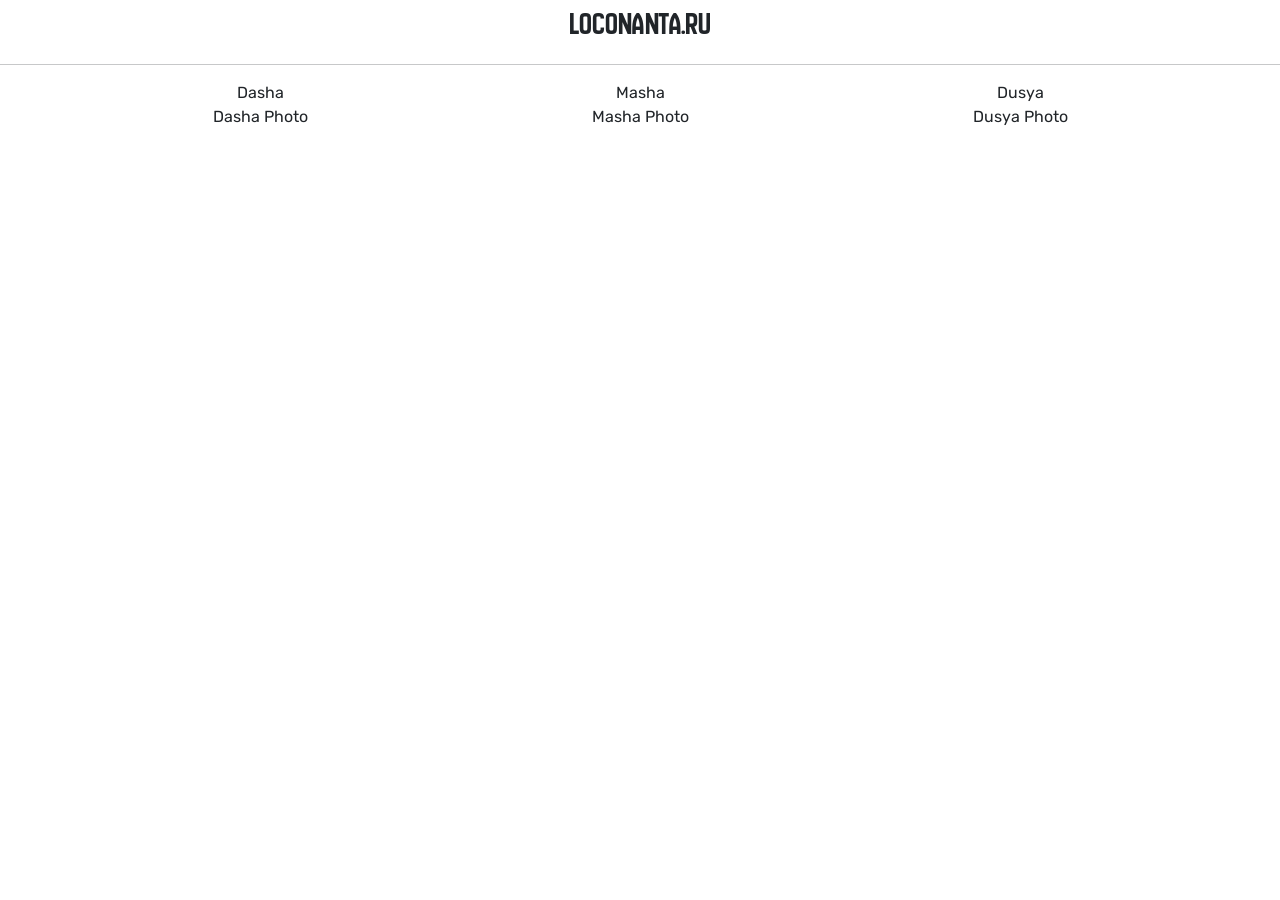
==== index.html @ 16450235 "20240825" ====
<!DOCTYPE html>
<html lang="ru">
<head>
    <meta charset="UTF-8">
    <meta name="viewport" content="width=device-width, initial-scale=1.0">
    <link href="https://cdn.jsdelivr.net/npm/bootstrap@5.0.2/dist/css/bootstrap.min.css" rel="stylesheet" integrity="sha384-EVSTQN3/azprG1Anm3QDgpJLIm9Nao0Yz1ztcQTwFspd3yD65VohhpuuCOmLASjC" crossorigin="anonymous">
    <link rel="preconnect" href="https://fonts.googleapis.com">
    <link rel="preconnect" href="https://fonts.gstatic.com" crossorigin>
    <link href="https://fonts.googleapis.com/css2?family=New+Amsterdam&display=swap" rel="stylesheet">
    <link href="https://fonts.googleapis.com/css2?family=Rubik:ital,wght@0,300..900;1,300..900&display=swap" rel="stylesheet">
    <link rel="stylesheet" href="./css/style.css">
    <title>LOCONANTA.RU</title>
</head>
<body>
 <header>
    <div class="new-amsterdam-regular text-center fs-2">
        LOCONANTA.RU
    </div>
 </header>
 <hr>
 <nav>
    <div class="container">
        <div class="row rubik-uniquifier text-center">
            <div class="col-4">
                <div class="col">Dasha</div>
                <div class="col">Dasha Photo</div>
            </div>
            <div class="col-4">
                <div class="col">Masha</div>
                <div class="col">Masha Photo</div>
            </div>
            <div class="col-4">
                <div class="col">Dusya</div>
                <div class="col">Dusya Photo</div>
            </div>

        </div>
    </div>
 </nav>   

<script src="https://cdn.jsdelivr.net/npm/bootstrap@5.0.2/dist/js/bootstrap.bundle.min.js" integrity="sha384-MrcW6ZMFYlzcLA8Nl+NtUVF0sA7MsXsP1UyJoMp4YLEuNSfAP+JcXn/tWtIaxVXM" crossorigin="anonymous"></script>
</body>
</html>
---- css/style.css ----
.new-amsterdam-regular {
    font-family: "New Amsterdam", sans-serif;
    font-weight: 400;
    font-style: normal;
  }

  .rubik-uniquifier {
    font-family: "Rubik", sans-serif;
    font-optical-sizing: auto;
    font-weight: 400;
    font-style: normal;
  }
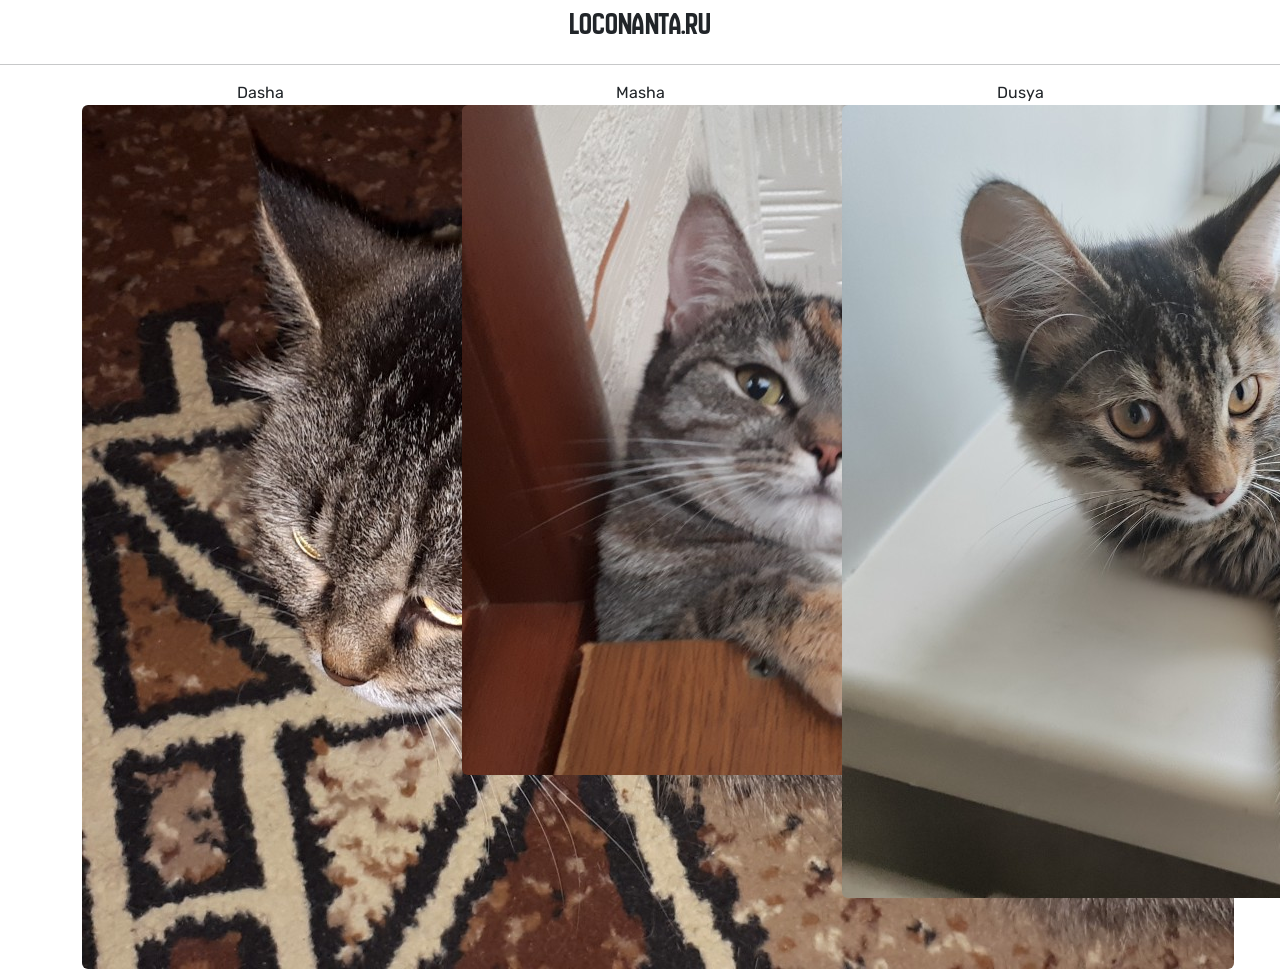
==== commit b2ece642: "20240825" ====
--- a/index.html
+++ b/index.html
@@ -23,15 +23,15 @@
         <div class="row rubik-uniquifier text-center">
             <div class="col-4">
                 <div class="col">Dasha</div>
-                <div class="col">Dasha Photo</div>
+                <div class="col img-fluid"><img src="./jpg/dasha.jpg" class="rounded float-start" alt=""></div>
             </div>
             <div class="col-4">
                 <div class="col">Masha</div>
-                <div class="col">Masha Photo</div>
+                <div class="col img-fluid"><img src="./jpg/masha.jpg" class="rounded float-start" alt=""></div>
             </div>
             <div class="col-4">
                 <div class="col">Dusya</div>
-                <div class="col">Dusya Photo</div>
+                <div class="col img-fluid"><img src="./jpg/dusya.jpg" class="rounded float-start" alt=""></div>
             </div>
 
         </div>
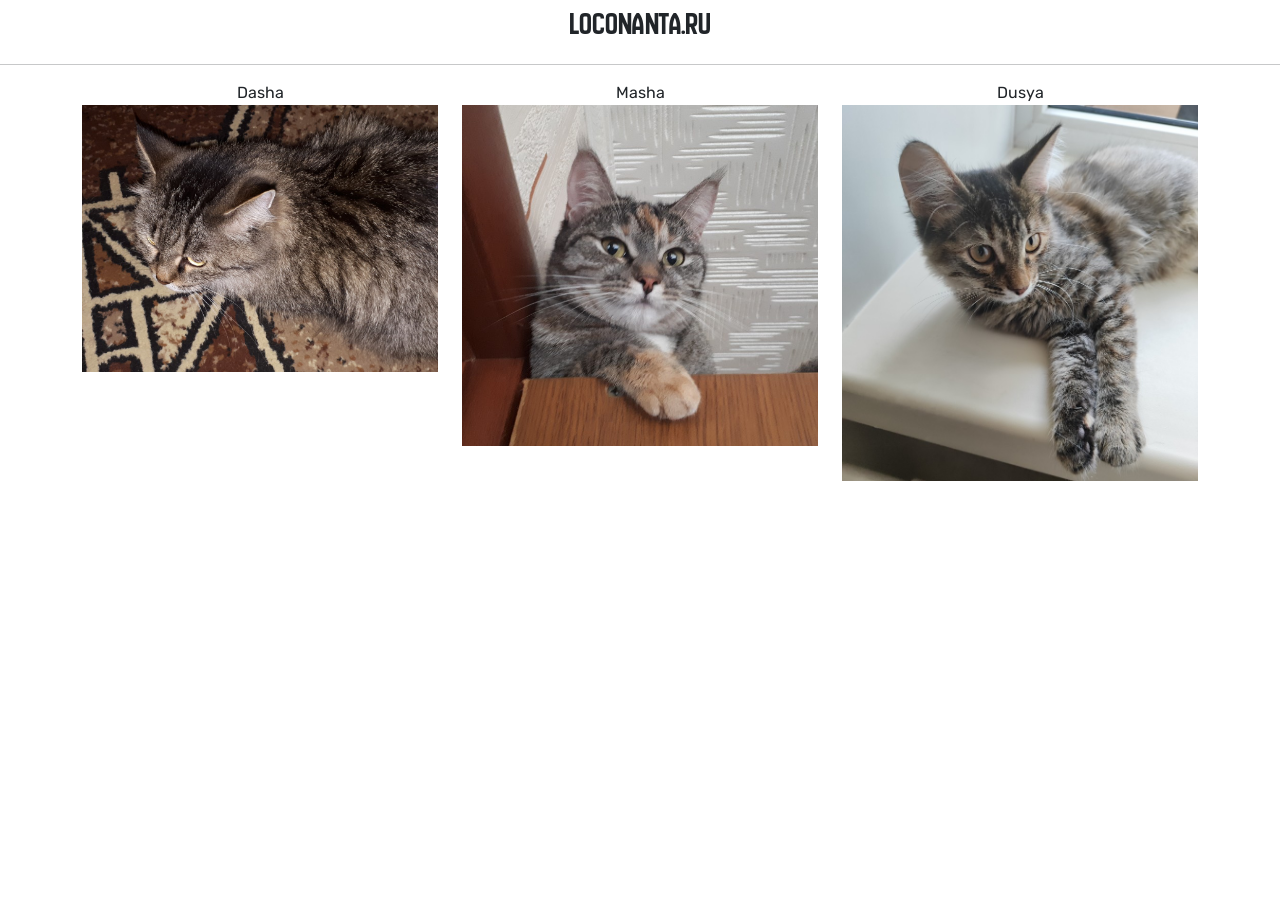
==== commit e6bf8205: "20240825" ====
--- a/index.html
+++ b/index.html
@@ -23,15 +23,15 @@
         <div class="row rubik-uniquifier text-center">
             <div class="col-4">
                 <div class="col">Dasha</div>
-                <div class="col img-fluid"><img src="./jpg/dasha.jpg" class="rounded float-start" alt=""></div>
+                <div class="col "><img src="./jpg/dasha.jpg" class="img-fluid float-start" alt=""></div>
             </div>
             <div class="col-4">
                 <div class="col">Masha</div>
-                <div class="col img-fluid"><img src="./jpg/masha.jpg" class="rounded float-start" alt=""></div>
+                <div class="col "><img src="./jpg/masha.jpg" class="img-fluid float-start" alt=""></div>
             </div>
             <div class="col-4">
                 <div class="col">Dusya</div>
-                <div class="col img-fluid"><img src="./jpg/dusya.jpg" class="rounded float-start" alt=""></div>
+                <div class="col "><img src="./jpg/dusya.jpg" class="img-fluid float-start" alt=""></div>
             </div>
 
         </div>
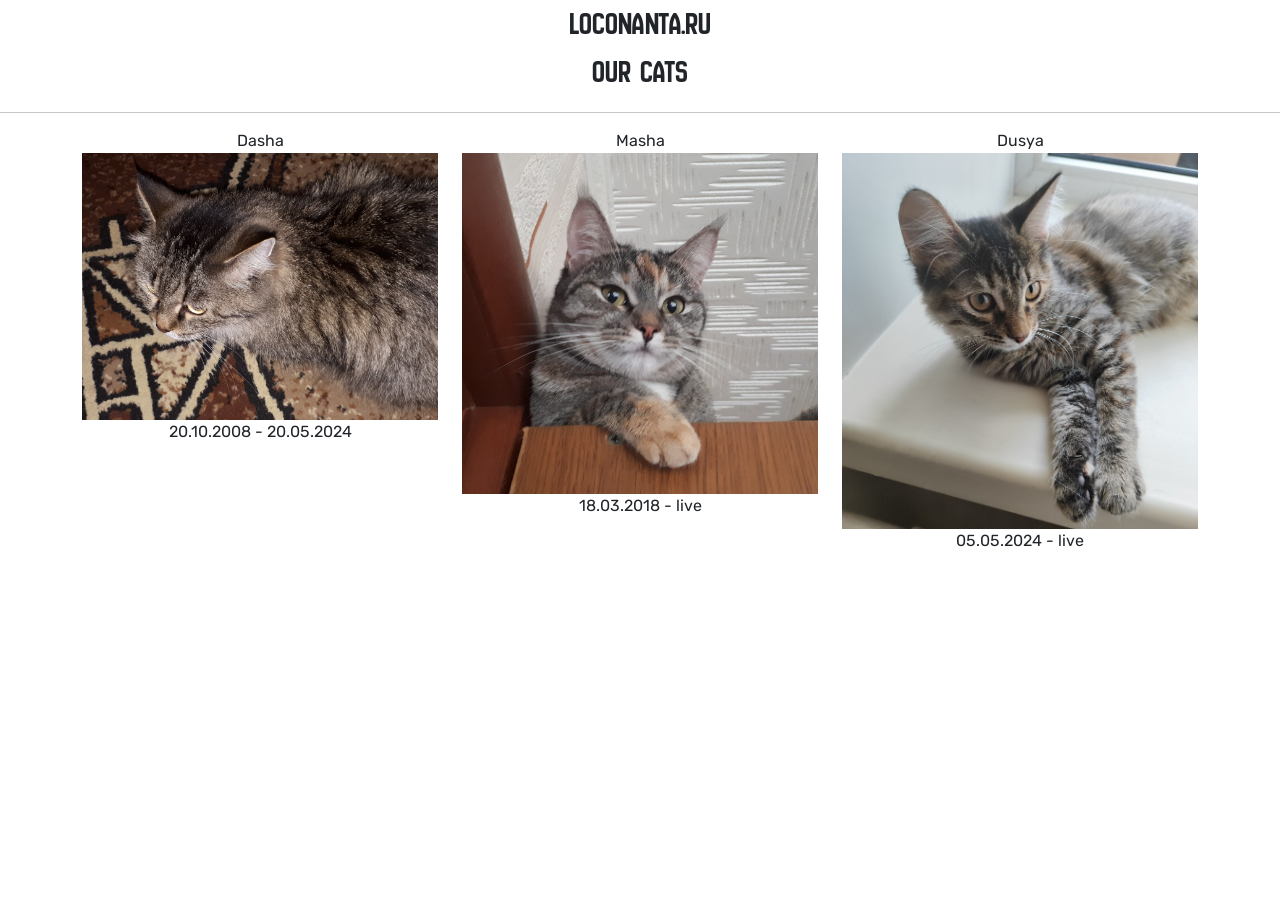
==== commit 1e28e80f: "25" ====
--- a/index.html
+++ b/index.html
@@ -14,7 +14,8 @@
 <body>
  <header>
     <div class="new-amsterdam-regular text-center fs-2">
-        LOCONANTA.RU
+        LOCONANTA.RU <br>
+        OUR CATS
     </div>
  </header>
  <hr>
@@ -24,14 +25,17 @@
             <div class="col-4">
                 <div class="col">Dasha</div>
                 <div class="col "><img src="./jpg/dasha.jpg" class="img-fluid float-start" alt=""></div>
+                <div class="col">20.10.2008 - 20.05.2024</div>
             </div>
             <div class="col-4">
                 <div class="col">Masha</div>
                 <div class="col "><img src="./jpg/masha.jpg" class="img-fluid float-start" alt=""></div>
+                <div class="col">18.03.2018 - live</div>
             </div>
             <div class="col-4">
                 <div class="col">Dusya</div>
                 <div class="col "><img src="./jpg/dusya.jpg" class="img-fluid float-start" alt=""></div>
+                <div class="col">05.05.2024 - live</div>
             </div>
 
         </div>
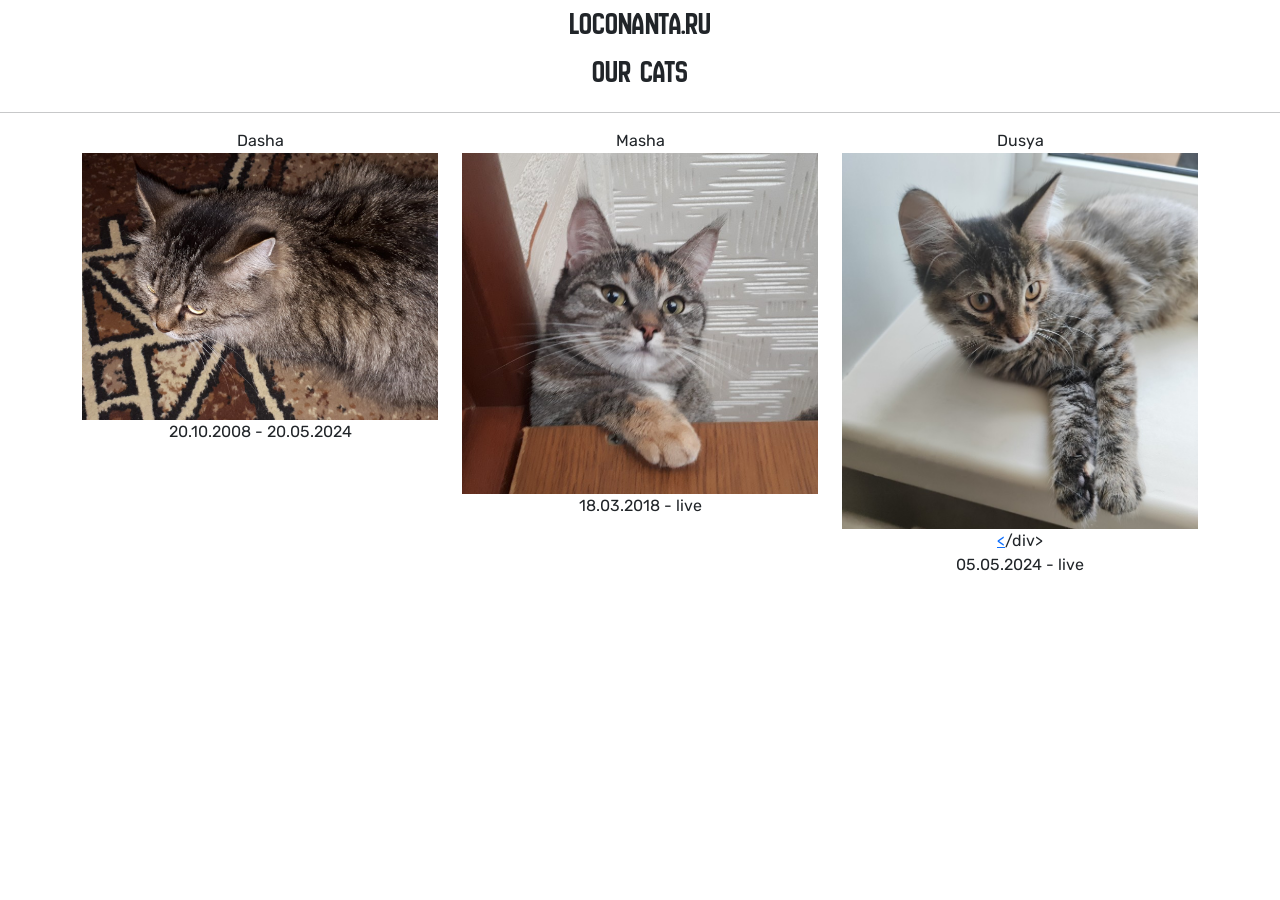
==== commit ed6ab9ac: "make folder for cats" ====
--- a/index.html
+++ b/index.html
@@ -24,17 +24,17 @@
         <div class="row rubik-uniquifier text-center">
             <div class="col-4">
                 <div class="col">Dasha</div>
-                <div class="col "><img src="./jpg/dasha.jpg" class="img-fluid float-start" alt=""></div>
+                <div class="col "><a href="/dasha/"><img src="./jpg/dasha.jpg" class="img-fluid float-start" alt=""></a></div>
                 <div class="col">20.10.2008 - 20.05.2024</div>
             </div>
             <div class="col-4">
                 <div class="col">Masha</div>
-                <div class="col "><img src="./jpg/masha.jpg" class="img-fluid float-start" alt=""></div>
+                <div class="col "><a href="/masha/"><img src="./jpg/masha.jpg" class="img-fluid float-start" alt=""></a></div>
                 <div class="col">18.03.2018 - live</div>
             </div>
             <div class="col-4">
                 <div class="col">Dusya</div>
-                <div class="col "><img src="./jpg/dusya.jpg" class="img-fluid float-start" alt=""></div>
+                <div class="col "><a href="/dusya/"><img src="./jpg/dusya.jpg" class="img-fluid float-start" alt=""><</a>/div>
                 <div class="col">05.05.2024 - live</div>
             </div>
 
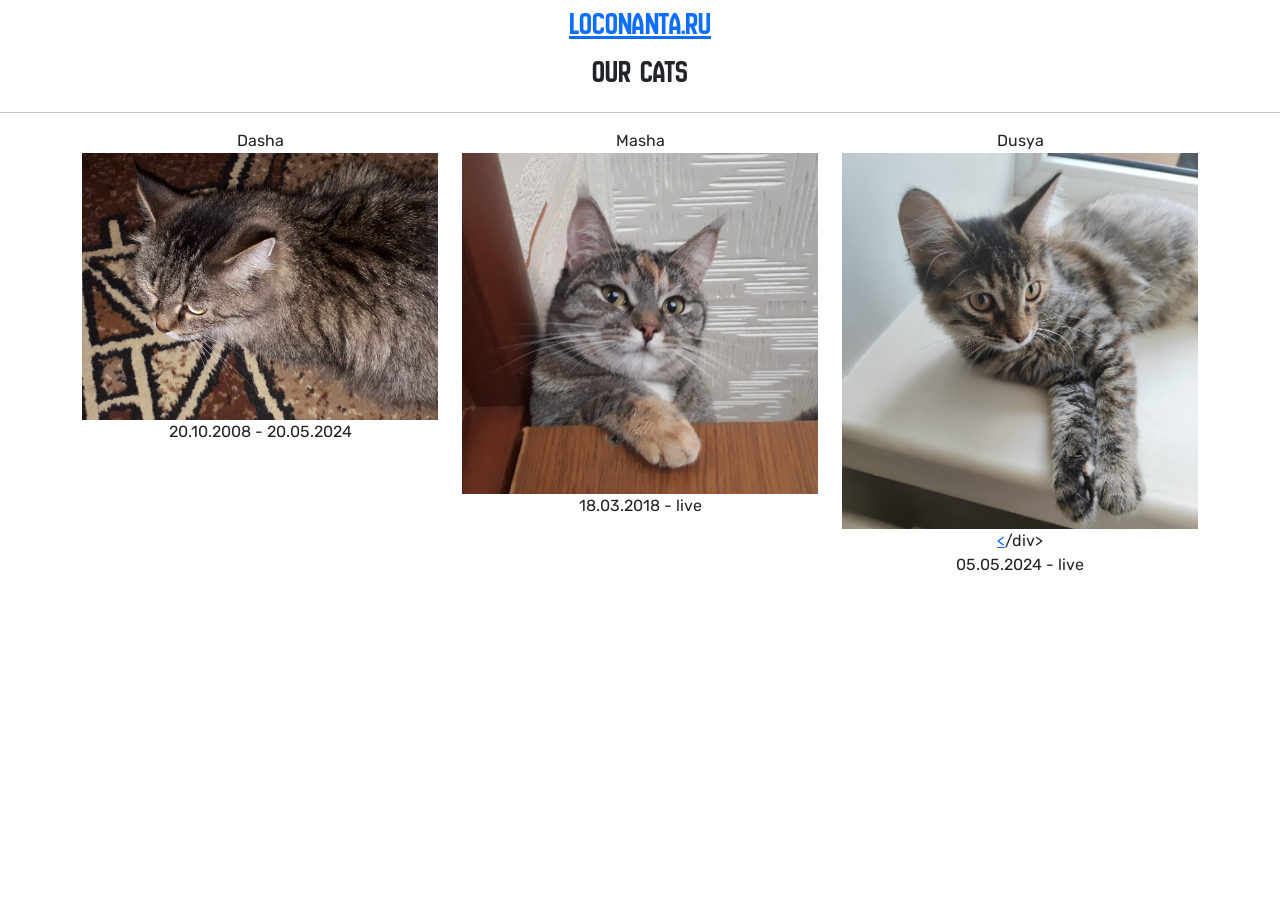
==== commit 152e58fc: "first images of cats. add galary" ====
--- a/index.html
+++ b/index.html
@@ -14,7 +14,7 @@
 <body>
  <header>
     <div class="new-amsterdam-regular text-center fs-2">
-        LOCONANTA.RU <br>
+        <a href="/">LOCONANTA.RU</a> <br>
         OUR CATS
     </div>
  </header>
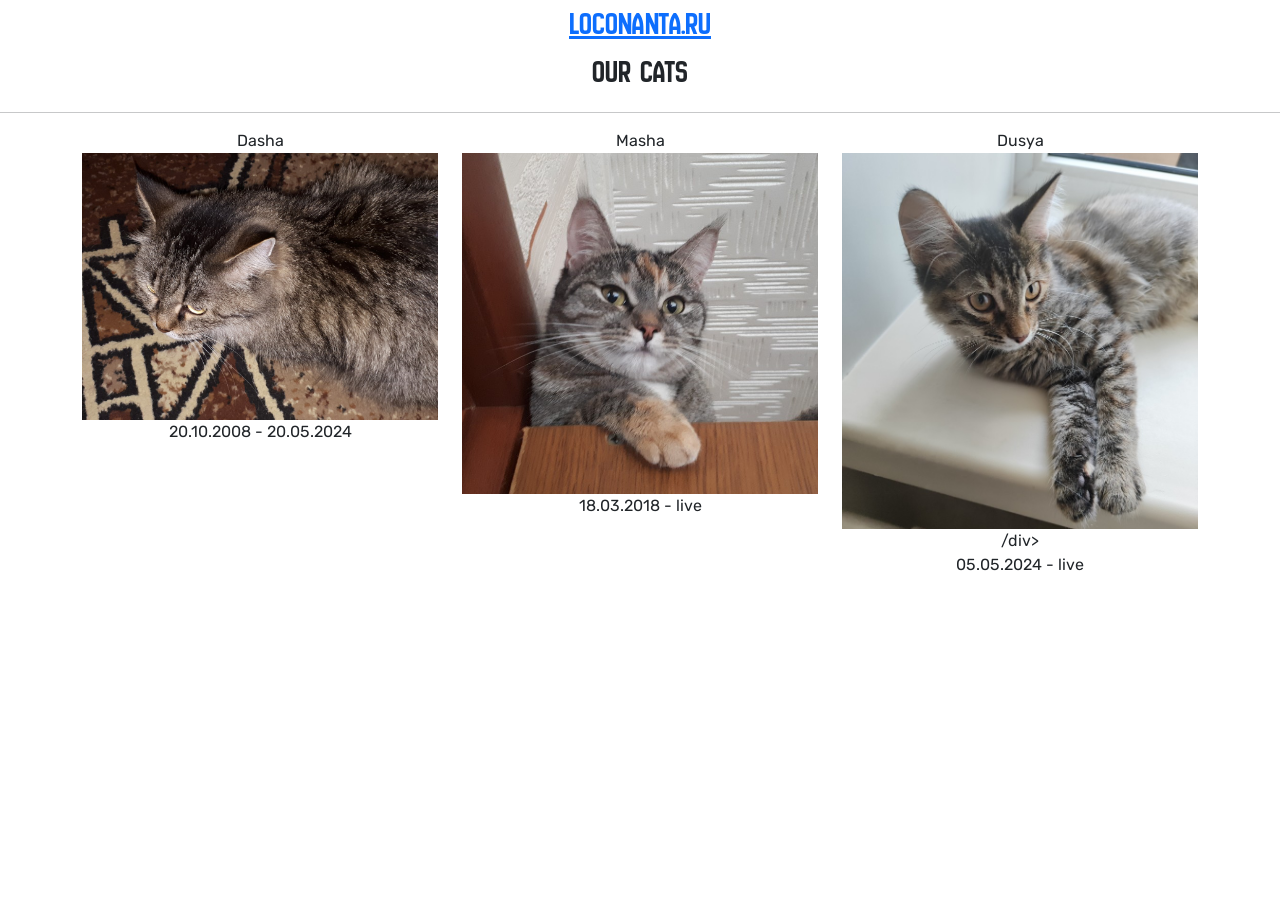
==== commit 0f057a71: "first images of cats. add galary" ====
--- a/index.html
+++ b/index.html
@@ -34,7 +34,7 @@
             </div>
             <div class="col-4">
                 <div class="col">Dusya</div>
-                <div class="col "><a href="/dusya/"><img src="./jpg/dusya.jpg" class="img-fluid float-start" alt=""><</a>/div>
+                <div class="col "><a href="/dusya/"><img src="./jpg/dusya.jpg" class="img-fluid float-start" alt=""></a>/div>
                 <div class="col">05.05.2024 - live</div>
             </div>
 
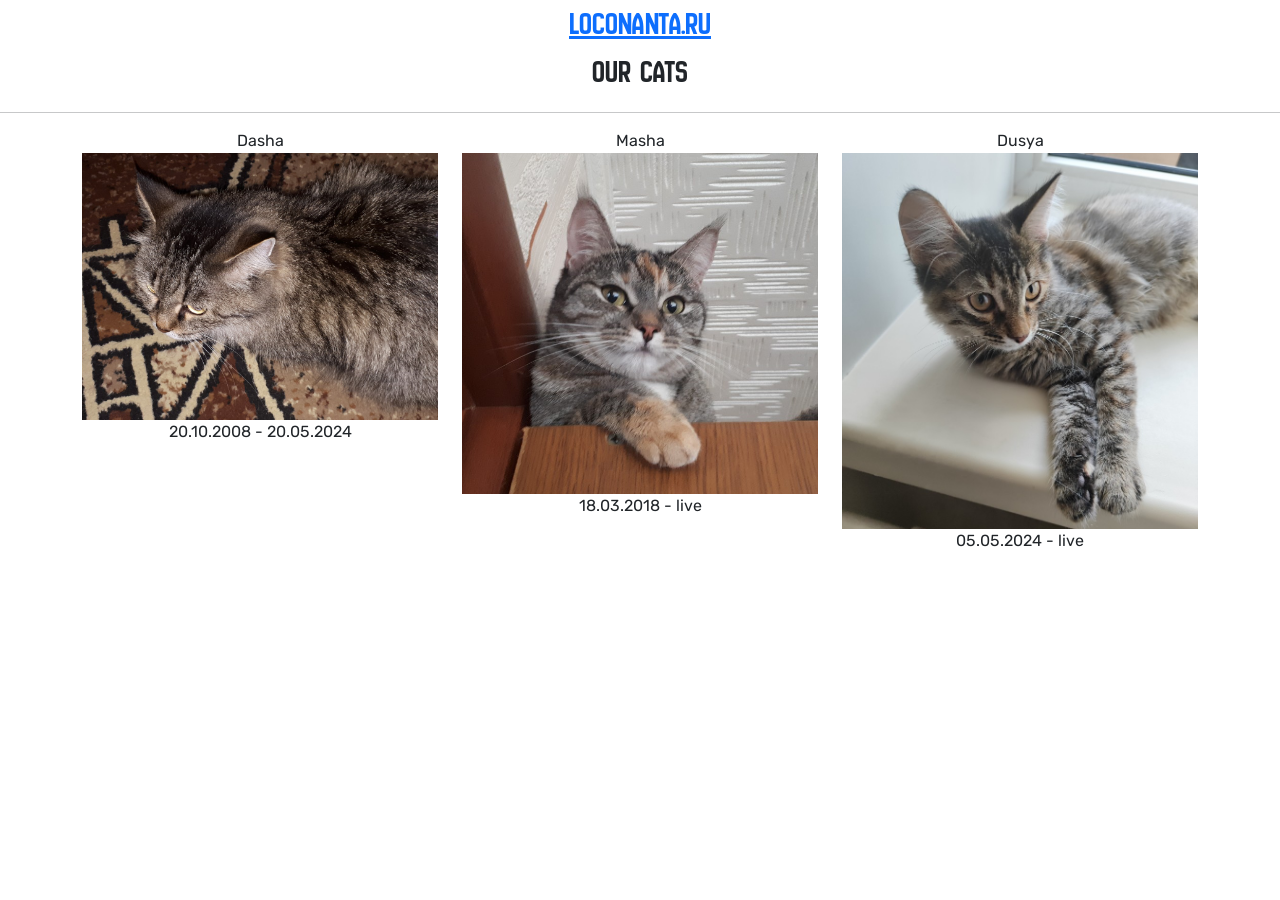
==== commit 7fb3e758: "first images of cats. add galary" ====
--- a/index.html
+++ b/index.html
@@ -34,7 +34,7 @@
             </div>
             <div class="col-4">
                 <div class="col">Dusya</div>
-                <div class="col "><a href="/dusya/"><img src="./jpg/dusya.jpg" class="img-fluid float-start" alt=""></a>/div>
+                <div class="col "><a href="/dusya/"><img src="./jpg/dusya.jpg" class="img-fluid float-start" alt=""></a></div>
                 <div class="col">05.05.2024 - live</div>
             </div>
 
